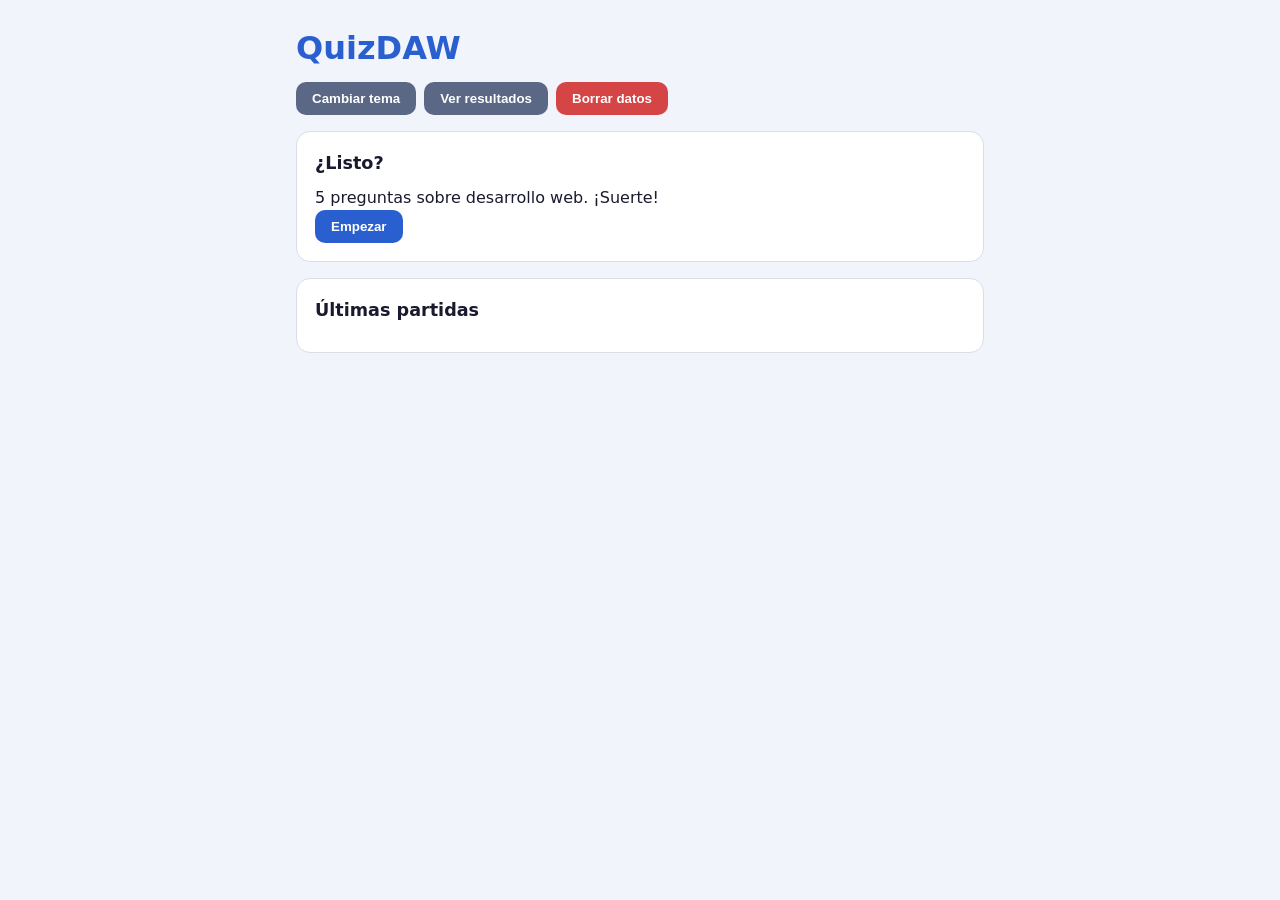
==== index.html @ 12767656 "Proyecto inicial" ====
<!DOCTYPE html>
<html lang="es">
<head>
  <meta charset="UTF-8">
  <meta name="viewport" content="width=device-width, initial-scale=1.0">
  <title>QuizDAW</title>
  <link rel="stylesheet" href="estilos.css">
</head>
<body>
  <header>
    <h1>QuizDAW</h1>
    <p id="saludo" class="muted"></p>
    <div class="barra">
      <button type="button" id="btnTema" class="secundario">Cambiar tema</button>
      <button type="button" id="btnResultados" class="secundario">Ver resultados</button>
      <button type="button" id="btnBorrar" class="peligro">Borrar datos</button>
    </div>
  </header>

  <section id="inicio" class="card">
    <h2>¿Listo?</h2>
    <p>5 preguntas sobre desarrollo web. ¡Suerte!</p>
    <button type="button" id="btnEmpezar">Empezar</button>
  </section>

  <section id="juego" class="card" hidden>
    <h2 id="textoPregunta"></h2>
    <div id="opciones"></div>
    <p id="feedback" class="feedback"></p>
    <button type="button" id="btnSiguiente" hidden>Siguiente</button>
    <p id="marcador" class="muted"></p>
  </section>

  <section id="final" class="card" hidden>
    <h2>Fin de la partida</h2>
    <p id="textoFinal"></p>
    <button type="button" id="btnOtra">Jugar otra vez</button>
  </section>

  <section class="card">
    <h2>Últimas partidas</h2>
    <ul id="listaPartidas"></ul>
    <p id="media" class="muted"></p>
  </section>

  <footer>
    <p id="info" class="muted"></p>
  </footer>

  <script src="preguntas.js"></script>
  <script src="cookies.js"></script>
  <script src="partida.js"></script>
  <script src="app.js"></script>
</body>
</html>
---- estilos.css ----
*{box-sizing:border-box;margin:0;padding:0;}
body{font-family:"Segoe UI",system-ui,sans-serif;background:#f1f4fa;color:#1a1a2e;max-width:720px;margin:24px auto;padding:0 16px;line-height:1.5;}
body.oscuro{background:#0f1420;color:#e8ecf4;}
[hidden]{display:none !important;}
h1{color:#2a5fd0;margin-bottom:4px;}
body.oscuro h1{color:#4f8cff;}
h2{font-size:1.1rem;margin-bottom:10px;}
.muted{color:#6b7280;font-size:.9rem;}
body.oscuro .muted{color:#93a0b8;}
.barra{display:flex;gap:8px;flex-wrap:wrap;margin-top:10px;}
.card{background:#fff;border:1px solid #d9dee8;border-radius:14px;padding:18px;margin-top:16px;}
body.oscuro .card{background:#171e2e;border-color:#263149;}
button{padding:9px 16px;background:#2a5fd0;color:#fff;border:none;border-radius:10px;font-weight:600;cursor:pointer;}
button:hover{filter:brightness(1.1);}
.secundario{background:#5a6785;}
.peligro{background:#d64545;}
#opciones{display:grid;gap:8px;margin:12px 0;}
.opcion{text-align:left;background:#e8eefc;color:#1a1a2e;}
body.oscuro .opcion{background:#1f2a44;color:#e8ecf4;}
.opcion.ok{background:#35c28b;color:#05231a;}
.opcion.mal{background:#ff6b6b;color:#fff;}
.feedback{margin:8px 0;font-weight:600;min-height:1.3em;}
ul{margin:8px 0 8px 20px;}
table{width:100%;border-collapse:collapse;margin-top:12px;}
th,td{border-bottom:1px solid #d9dee8;padding:8px;text-align:left;font-size:.92rem;}
footer{margin-top:20px;}
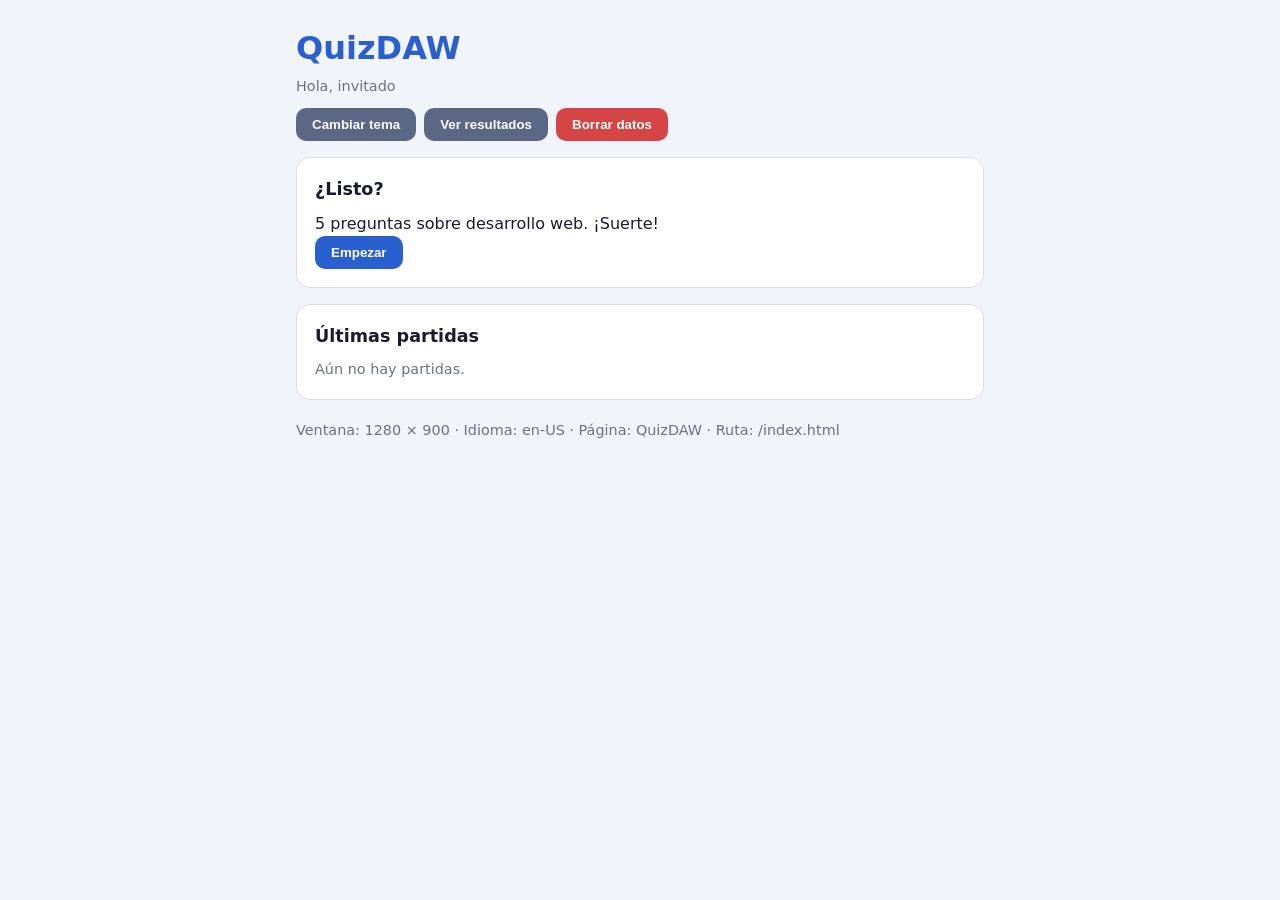
==== commit 942fe76b: "Errores corregidos" ====
--- a/index.html
+++ b/index.html
@@ -24,6 +24,11 @@
   </section>
 
   <section id="juego" class="card" hidden>
+    <!-- Nueva función destacada: el botón muestra la racha actual y el récord de la partida. -->
+    <button type="button" id="btnRacha" class="racha" aria-expanded="false" aria-controls="detalleRacha">
+      🔥 Racha: <span id="rachaActual">0</span> · Récord: <span id="mejorRacha">0</span>
+    </button>
+    <p id="detalleRacha" class="detalle-racha" hidden>La racha aumenta con cada respuesta correcta y vuelve a cero si fallas.</p>
     <h2 id="textoPregunta"></h2>
     <div id="opciones"></div>
     <p id="feedback" class="feedback"></p>
--- a/estilos.css
+++ b/estilos.css
@@ -12,6 +12,13 @@
 body.oscuro .card{background:#171e2e;border-color:#263149;}
 button{padding:9px 16px;background:#2a5fd0;color:#fff;border:none;border-radius:10px;font-weight:600;cursor:pointer;}
 button:hover{filter:brightness(1.1);}
+.racha{display:block;width:100%;margin-bottom:12px;background:#fff2c2;color:#684600;border:2px solid #f0b429;font-size:1rem;text-align:center;box-shadow:0 3px 10px #f0b42944;}
+.racha:hover{filter:brightness(.97);}
+.racha.racha-activa{background:#ffcf4a;border-color:#e29b00;box-shadow:0 0 0 4px #f0b42944,0 4px 14px #e29b0066;transform:scale(1.02);}
+.detalle-racha{margin:-4px 0 12px;padding:8px 10px;border-left:4px solid #f0b429;background:#fff8e2;color:#684600;border-radius:4px;font-size:.9rem;}
+body.oscuro .racha{background:#483718;color:#ffe29a;border-color:#d89d20;}
+body.oscuro .racha.racha-activa{background:#624919;border-color:#ffcb4b;}
+body.oscuro .detalle-racha{background:#332a1a;color:#ffe29a;border-left-color:#ffcb4b;}
 .secundario{background:#5a6785;}
 .peligro{background:#d64545;}
 #opciones{display:grid;gap:8px;margin:12px 0;}
